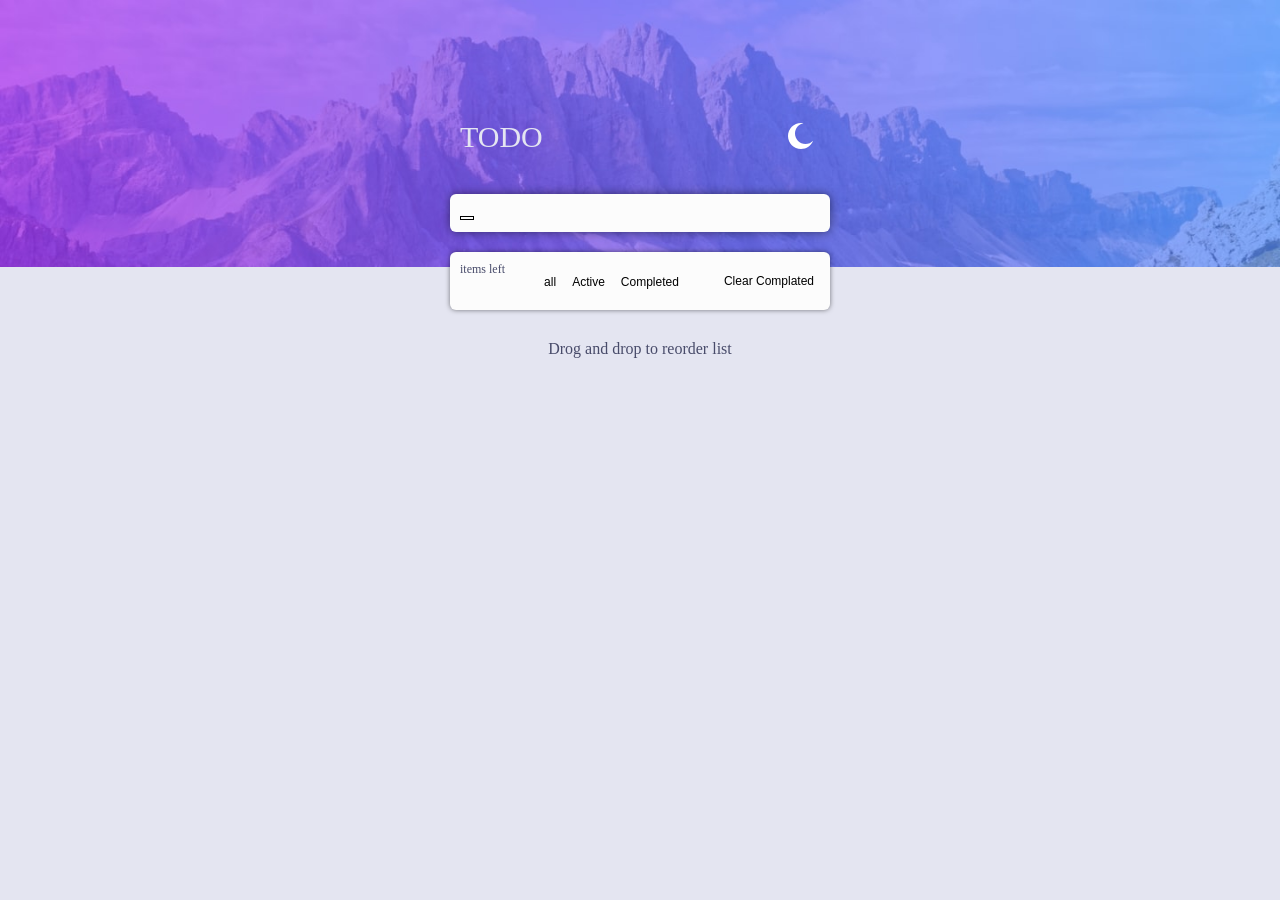
==== todo.html @ 8ec604dd "first version" ====
<!DOCTYPE html>
<html lang="en">
<head>
    <meta charset="UTF-8">
    <meta http-equiv="X-UA-Compatible" content="IE=edge">
    <link rel="Pompadur" href="https://fonts.google.com/specimen/Josefin+Sans" as="font">
    <meta name="viewport" content="width=device-width, initial-scale=1.0">
    <link rel="stylesheet" href="todoMain.css">
    <link rel="stylesheet" href="light.css">
    <title>Document</title>
</head>
<body >
    <div class="fone"><img src="bg-desktop-light.jpg" class="foneImg"></div>
    <div id="wrapper">
        
        <div class="contener ">
            <span class="name">TODO</span>
            <button id="thema"><img src="icon-moon.svg" ></button>
        </div>
        <div class="createTodo ">
            <button class="btStyle" id="create"></button>
            <input type="textarea" >
        </div>
        <div class="generalBloc ">
            <div class="block"></div>
            <div class="contener">
                <span class="left">items left</span>
                <div class="block2">
                    <button id="all">all</button>
                    <button id="active">Active</button>
                    <button id="completed">Completed</button>
                </div>
                <button id="clear">Clear Complated</button>
            </div>
        </div>
        <div class="footer"><span>Drog and drop to reorder list</span></div>
    </div>
    <script src="todo.js"></script>
</body>
</html>
---- todoMain.css ----
* {
    box-sizing: border-box;
}

@font-face {
    font-family: Pompadur;
    src: url(https://fonts.google.com/specimen/Josefin+Sans);
}

body {
    margin: 0;
    max-width: 1440px;
    width: 100%;
    font-family: Pompadur;
    display: flex;
    justify-content: center;
    color: hsl(235, 19%, 35%);
    background-color: hsl(236, 33%, 92%);
}

#wrapper {
    position: absolute;
    overflow: hidden;
    margin-top: 100px;
    max-width: 400px;
    width: 100%;
}

div {
    padding: 10px;
}

button {
    border: none;
    cursor: pointer;
    background-color: hsl(236, 33%, 92%, 0);
    font-size: 12px;
}

button:hover {
    color: hsl(235, 19%, 35%);
}

.btStyle {
    border: 1px solid black;
}

input, textarea {
    outline: none;
    border: none;
    cursor: pointer;
    background-color: inherit;
}

.contener {
    display: flex;
    justify-content: space-between;
    padding: 10px;
}

.createTodo {
    margin-bottom: 20px;
    margin-top: 30px;
    background-color: hsl(0, 0%, 99%);
    width: 100%;
    border-radius: 6px;
    box-shadow: 0 0 10px rgba(0, 0, 0, 0.5);
}

.foneImg {
    width: 100%;
}

.fone {
    padding: 0px;
}

.name {
    font-size: 30px;
    color: hsl(236, 33%, 92%);
}

.left {
    font-size: 12px;
    text-align: center;
}

.footer {
    margin-top: 20px;
    display: flex;
    justify-content: center;
}

.generalBloc {
    background-color: hsl(0, 0%, 99%);
    border-radius: 6px;
    box-shadow: 0 0 5px rgba(0, 0, 0, 0.5);
    padding: 0px;
}

.contener2 {
    display: flex;
    justify-content: center;
    padding: 0px;
    margin-top: 20px;
    background-color: hsl(0, 0%, 99%);
    box-shadow: 0 0 5px rgba(0, 0, 0, 0.5);
    border-radius: 6px;
}

.spanComplete {
    text-decoration: line-through;
}

.block {
    padding: 0px;
}

.dark {
    background-color: hsl(235, 21%, 11%);
    color: hsl(234, 39%, 85%);
}

.darkForDiv {
    background-color: hsl(235, 24%, 19%);
    color: hsl(234, 39%, 85%);
}

.divTodo {
    border-bottom: 1px solid hsl(236, 9%, 61%);
}

.activ {
    background-color: hsl(126, 87%, 91%);
}

.activDark {
    background-color: hsl(151, 26%, 20%);
}

@media (max-width: 375px) {
    #wrapper {
        margin-top: 100px;
    }
}
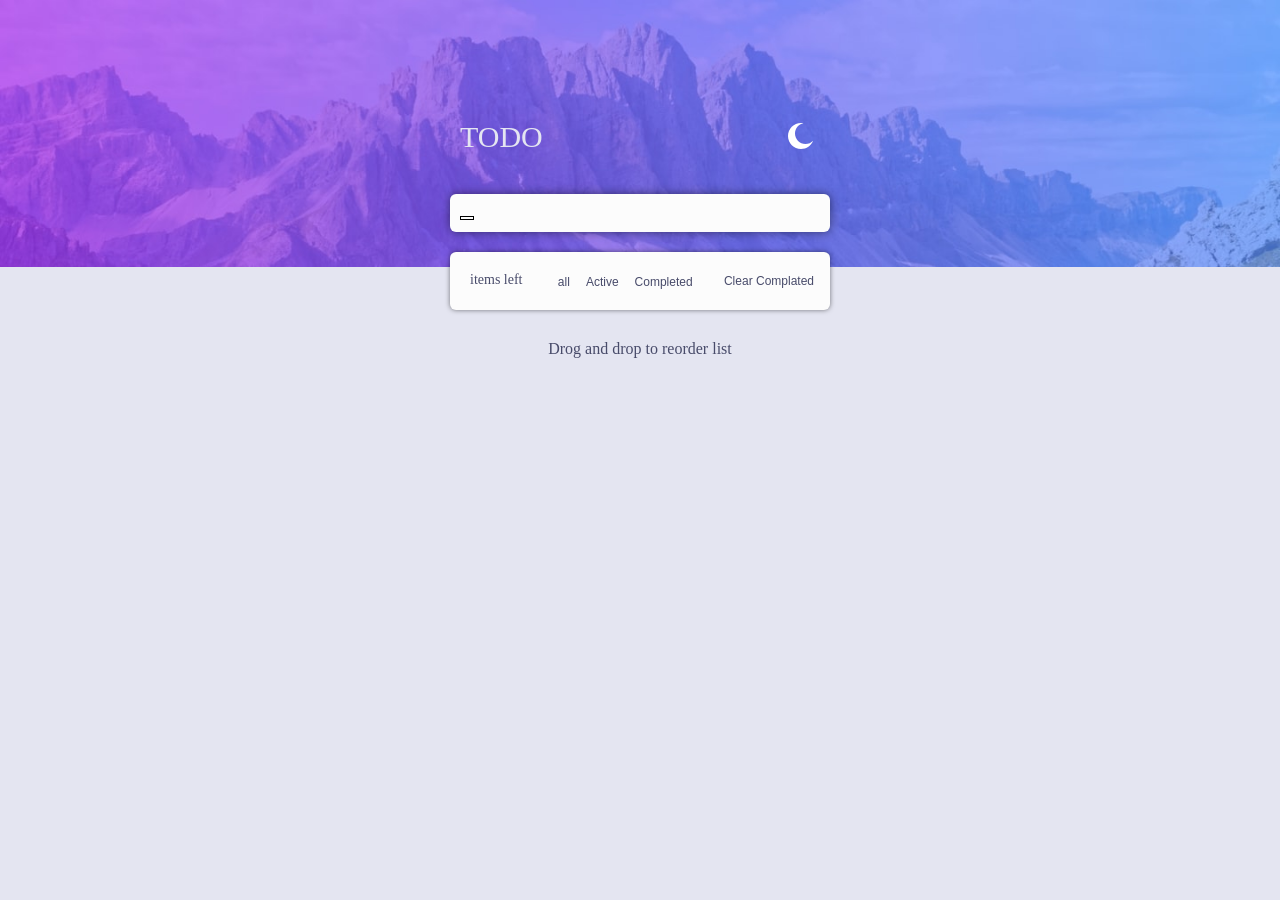
==== commit 1456d02a: "second version" ====
--- a/todo.html
+++ b/todo.html
@@ -7,9 +7,13 @@
     <meta name="viewport" content="width=device-width, initial-scale=1.0">
     <link rel="stylesheet" href="todoMain.css">
     <link rel="stylesheet" href="light.css">
+    <link rel="preconnect" href="https://fonts.gstatic.com">
     <title>Document</title>
 </head>
 <body >
+    <style>
+        @import url('https://fonts.googleapis.com/css2?family=Josefin+Sans:wght@100&display=swap');
+    </style>
     <div class="fone"><img src="bg-desktop-light.jpg" class="foneImg"></div>
     <div id="wrapper">
         
@@ -24,7 +28,7 @@
         <div class="generalBloc ">
             <div class="block"></div>
             <div class="contener">
-                <span class="left">items left</span>
+                <div class="left">items left</div>
                 <div class="block2">
                     <button id="all">all</button>
                     <button id="active">Active</button>
--- a/todoMain.css
+++ b/todoMain.css
@@ -35,10 +35,16 @@
     cursor: pointer;
     background-color: hsl(236, 33%, 92%, 0);
     font-size: 12px;
+    color: hsl(235, 19%, 35%);
 }
 
 button:hover {
-    color: hsl(235, 19%, 35%);
+    color: hsl(204, 100%, 50%);
+}
+
+button:focus {
+    border: none;
+    outline: none;
 }
 
 .btStyle {
@@ -46,6 +52,7 @@
 }
 
 input, textarea {
+    width: 300px;
     outline: none;
     border: none;
     cursor: pointer;
@@ -81,8 +88,9 @@
 }
 
 .left {
-    font-size: 12px;
+    font-size: 14px;
     text-align: center;
+    font-family: Pompadur;
 }
 
 .footer {
@@ -116,6 +124,10 @@
     padding: 0px;
 }
 
+.divTodo {
+    background-color: hsl(0, 0%, 99%);
+}
+
 .dark {
     background-color: hsl(235, 21%, 11%);
     color: hsl(234, 39%, 85%);
@@ -140,6 +152,6 @@
 
 @media (max-width: 375px) {
     #wrapper {
-        margin-top: 100px;
+        margin-top: 20px;
     }
 }
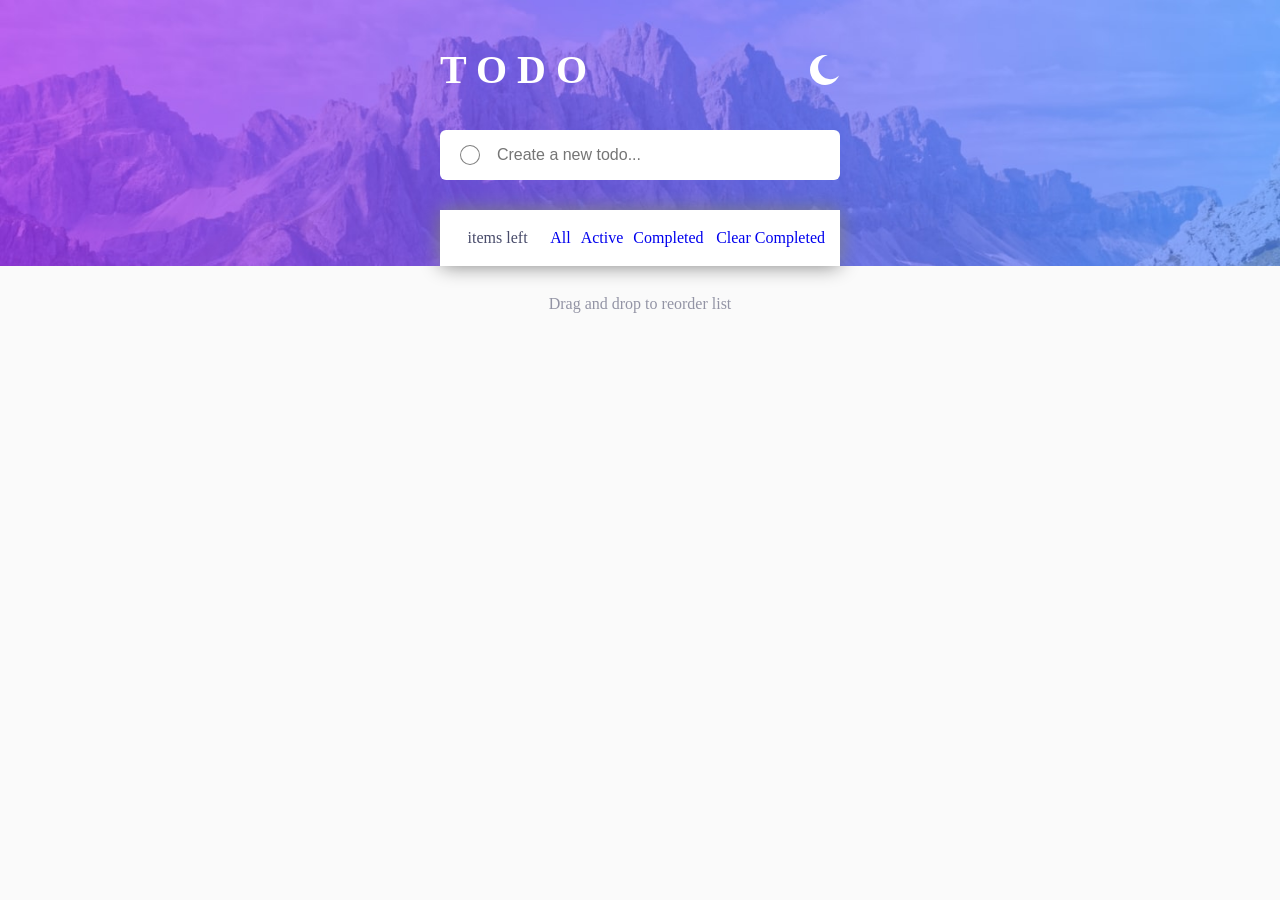
==== commit 9cbd172a: "3" ====
--- a/todo.html
+++ b/todo.html
@@ -1,44 +1,57 @@
 <!DOCTYPE html>
 <html lang="en">
+
 <head>
     <meta charset="UTF-8">
-    <meta http-equiv="X-UA-Compatible" content="IE=edge">
-    <link rel="Pompadur" href="https://fonts.google.com/specimen/Josefin+Sans" as="font">
     <meta name="viewport" content="width=device-width, initial-scale=1.0">
-    <link rel="stylesheet" href="todoMain.css">
-    <link rel="stylesheet" href="light.css">
-    <link rel="preconnect" href="https://fonts.gstatic.com">
-    <title>Document</title>
+    <!-- displays site properly based on user's device -->
+
+    <link rel="icon" type="image/png" sizes="32x32" href="favicon-32x32.png">
+    <link rel="stylesheet" href="./reset.css">
+    <link rel="stylesheet" href="./main.css">
+    <title>Practice #2 | Todo app</title>
+
 </head>
-<body >
-    <style>
-        @import url('https://fonts.googleapis.com/css2?family=Josefin+Sans:wght@100&display=swap');
-    </style>
-    <div class="fone"><img src="bg-desktop-light.jpg" class="foneImg"></div>
+
+<body>
     <div id="wrapper">
+        <main id="main">
+            <section class="todo-section">
+                <div class="todo-app">
+                    <div class="todo-header">
+                        <h1>todo</h1>
+                        <a href="#" class="theme-switch" id="themeSwitch">
+                            <img src="icon-moon.svg" alt="description" class="moon">
+                            <img src="icon-sun.svg" alt="description" class="sun">
+                        </a>
+                    </div>
+                    <form action="#" class="add-form">
+                        <input type="submit" id='createTasks'>
+                        <input type="text" class="add-field" placeholder="Create a new todo...">
+                    </form>
+                    <div class="list-block">
+                        <ul class="todo-list">
+                        </ul>
+                        <div class="footer" >
+                            <span id="counter"></span>
+                            <p>items left</p>
+                            <ul class="list-button" id="filters">
+                                <li><a href="#" id="all">All</a></li>
+                                <li><a href="#" id="active">Active</a></li>
+                                <li><a href="#" id="completed">Completed</a></li>
+                            </ul>
+                            <a href="#" id="clearCompleted">Clear Completed</a>
+                        </div>
+                    </div>
+                    <div class="subscribe">
+                        <p>Drag and drop to reorder list</p>
+                    </div>
+                </div>
+            </section>
+        </main>
         
-        <div class="contener ">
-            <span class="name">TODO</span>
-            <button id="thema"><img src="icon-moon.svg" ></button>
-        </div>
-        <div class="createTodo ">
-            <button class="btStyle" id="create"></button>
-            <input type="textarea" >
-        </div>
-        <div class="generalBloc ">
-            <div class="block"></div>
-            <div class="contener">
-                <div class="left">items left</div>
-                <div class="block2">
-                    <button id="all">all</button>
-                    <button id="active">Active</button>
-                    <button id="completed">Completed</button>
-                </div>
-                <button id="clear">Clear Complated</button>
-            </div>
-        </div>
-        <div class="footer"><span>Drog and drop to reorder list</span></div>
     </div>
     <script src="todo.js"></script>
 </body>
+
 </html>
--- a/main.css
+++ b/main.css
@@ -0,0 +1,253 @@
+* {
+    box-sizing: border-box;
+}
+
+#wrapper {
+    position: relative;
+    overflow: hidden;
+    min-height: 100vh;
+    background-color: hsl(0, 0%, 98%);
+}
+
+.todo-section {
+    position: relative;
+    padding-top: 50px;
+}
+
+.todo-section:before {
+    content: '';
+    position: absolute;
+    top: 0;
+    left: 0;
+    right: 0;
+    height: 266px;
+    background-image: url(bg-desktop-light.jpg);
+    background-repeat: no-repeat;
+    background-position: 50% 50%;
+    background-size: cover;
+}
+
+.todo-app {
+    position: relative;
+    max-width: 400px;
+    width: 100%;
+    margin: 0 auto;
+}
+
+.todo-header {
+    display: flex;
+    align-items: center;
+    justify-content: space-between;
+    margin-bottom: 40px;
+}
+
+.theme-switch {
+    display: block;
+    width: 30px;
+}
+
+.theme-switch img {
+    display: block;
+    width: 100%;
+}
+
+.theme-switch :last-child {
+    display: none;
+}
+
+.theme-switch :first-child {
+    display: block;
+}
+
+h1 {
+    text-transform: uppercase;
+    font-size: 40px;
+    color: white;
+    font-weight: 700;
+    letter-spacing: 10px;
+}
+
+.add-form {
+    display: flex;
+    align-items: center;
+    padding: 15px 20px;
+    background-color: white;
+    border-radius: 6px;
+    margin-bottom: 30px;
+}
+
+input[type="submit"] {
+    width: 20px;
+    height: 20px;
+    border-radius: 50%;
+    border: 1px solid gray;
+    margin-right: 15px;
+    font-size: 0;
+    background-color: white;
+    transition: background-color .3s linear;
+}
+
+input[type="submit"]:hover {
+    background-image: linear-gradient(45deg, hsl(192, 100%, 67%), hsl(280, 87%, 65%));
+}
+
+input[type="text"] {
+    color: hsl(235, 19%, 35%);
+}
+
+.add-field {
+    width: calc(100% - 30px);
+    border: none;
+}
+
+.todo-list {
+    background-color: white;
+    transition: display .3s linear;
+}
+
+.todo-list li {
+    display: flex;
+    align-items: center;
+    padding: 15px 20px;
+    border-bottom: 1px solid gray;
+}
+
+.todo-list label {
+    color: hsl(235, 19%, 35%);
+    position: relative;
+    width: calc(100% - 30px);
+    height: 20px;
+    padding-left: 40px;
+    transition: color .3s linear;
+    cursor: pointer;
+}
+
+.todo-list label:before {
+    content: '✔';
+    background-color: white;
+    position: absolute;
+    display: flex;
+    align-items: center;
+    justify-content: center;
+    top: 50%;
+    left: 0;
+    transform: translateY(-50%);
+    width: 20px;
+    height: 20px;
+    border-radius: 50%;
+    border: 1px solid gray;
+    color: white;
+    background-size: 100%;
+    background-position: 50% 50%;
+    transition: border-color .3s linear;
+}
+
+.todo-list label:hover {
+    color: green;
+}
+
+.todo-list label:hover:before {
+    border-color: hsl(192, 93%, 54%);
+}
+
+.list-block input[type="checkbox"] {
+    position: absolute;
+    top: -9999px;
+    left: -9999px;
+}
+
+.list-block {
+    box-shadow: 0 0 20px gray;
+    border-radius: 6px;
+    margin-bottom: 30px;
+}
+
+.todo-list input[type="checkbox"]:checked+label:before {
+    background-image: linear-gradient(45deg, hsl(192, 100%, 67%), hsl(280, 87%, 65%));
+}
+
+.footer {
+    background-color: white;
+    display: flex;
+    justify-content: space-between;
+    padding: 20px 15px;
+    color: hsl(235, 19%, 35%);
+}
+
+.list-button {
+    display: flex;
+    justify-content: space-between;
+}
+
+.list-button li {
+    margin-left: 10px;
+    background-color: white;
+}
+
+.completed {
+    text-decoration: line-through;
+    color: hsl(233, 11%, 84%);
+}
+
+a {
+    text-decoration: none;
+    cursor: pointer;
+    transition: color .3s linear;
+}
+
+a:hover {
+    color: blue;
+}
+
+.subscribe {
+    text-align: center;
+    color: hsl(236, 9%, 61%);
+}
+
+.filter {
+    background-color: hsl(236, 33%, 92%);
+    /* color: hsl(233, 11%, 84%);
+    color: hsl(236, 9%, 61%);
+    color: hsl(235, 19%, 35%); */
+    color: hsl(235, 21%, 11%);
+    color: hsl(235, 24%, 19%);
+    color: hsl(234, 39%, 85%);
+    color: hsl(236, 33%, 92%);
+    color: hsl(234, 11%, 52%);
+    color: hsl(233, 14%, 35%);
+    color: hsl(237, 14%, 26%);
+}
+
+.active {
+    background-color: rgb(255, 244, 251);
+    color: rgb(1, 80, 73);
+}
+
+.dark-theme {
+    background-color: hsl(235, 21%, 11%);
+    color: hsl(234, 39%, 85%);
+}
+
+.dark-theme .todo-section:before {
+    background-image: url(bg-desktop-dark.jpg);
+}
+
+.dark-theme .theme-switch :last-child {
+    display: block;
+}
+
+.dark-theme .theme-switch :first-child {
+    display: none;
+}
+
+.pressButton {
+    color: rgb(25, 54, 187);
+    font-weight:700;
+}
+
+.mobile-filters {
+    margin-bottom: 30px;
+    box-shadow: 0 0 20px gray;
+    border-radius: 6px;
+    padding: 15px;
+}
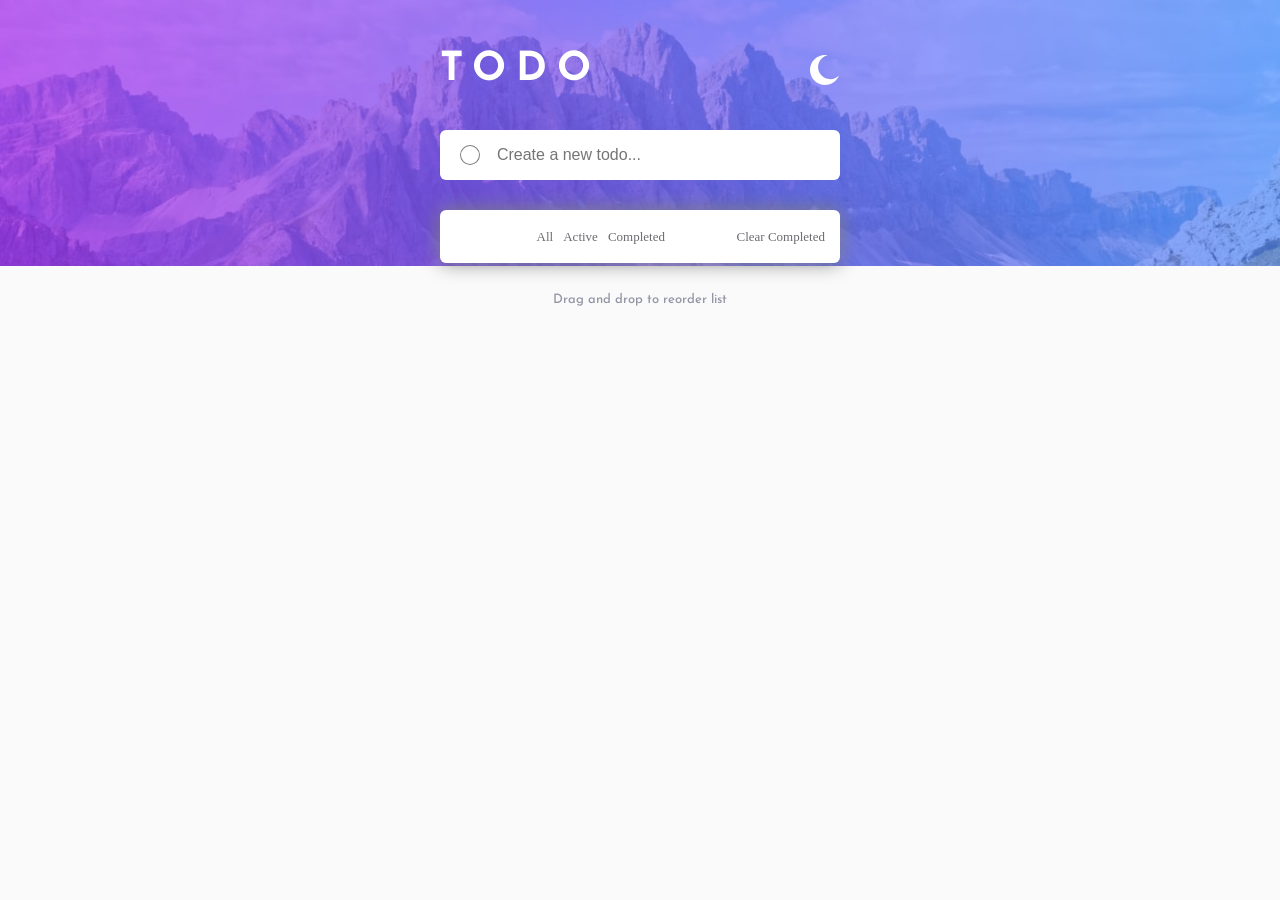
==== commit 778bddba: "fixed css" ====
--- a/todo.html
+++ b/todo.html
@@ -5,15 +5,18 @@
     <meta charset="UTF-8">
     <meta name="viewport" content="width=device-width, initial-scale=1.0">
     <!-- displays site properly based on user's device -->
-
+    
     <link rel="icon" type="image/png" sizes="32x32" href="favicon-32x32.png">
     <link rel="stylesheet" href="./reset.css">
     <link rel="stylesheet" href="./main.css">
     <title>Practice #2 | Todo app</title>
-
+    <link rel="preconnect" href="https://fonts.gstatic.com">
+    <link href="https://fonts.googleapis.com/css2?family=Josefin+Sans:ital,wght@0,400;0,700;1,400&display=swap"
+        rel="stylesheet">
 </head>
 
 <body>
+    
     <div id="wrapper">
         <main id="main">
             <section class="todo-section">
@@ -33,8 +36,7 @@
                         <ul class="todo-list">
                         </ul>
                         <div class="footer" >
-                            <span id="counter"></span>
-                            <p>items left</p>
+                                <span id="counter"></span> 
                             <ul class="list-button" id="filters">
                                 <li><a href="#" id="all">All</a></li>
                                 <li><a href="#" id="active">Active</a></li>
--- a/main.css
+++ b/main.css
@@ -1,12 +1,22 @@
 * {
     box-sizing: border-box;
+}
+
+@font-face {
+    font-family: "Josefin Sans";
+    src: url(https://fonts.google.com/specimen/Josefin+Sans);
+    font-weight: 400, 700;
+}
+
+body {
+    background-color: hsl(0, 0%, 98%);
+    font-family: "Josefin Sans";
 }
 
 #wrapper {
     position: relative;
     overflow: hidden;
     min-height: 100vh;
-    background-color: hsl(0, 0%, 98%);
 }
 
 .todo-section {
@@ -93,6 +103,11 @@
 
 input[type="text"] {
     color: hsl(235, 19%, 35%);
+    font-family: 'Josefin Sans', sans-serif;
+}
+
+ul {
+    border-radius: 6px;
 }
 
 .add-field {
@@ -102,7 +117,7 @@
 
 .todo-list {
     background-color: white;
-    transition: display .3s linear;
+    border-radius: 6px;
 }
 
 .todo-list li {
@@ -143,11 +158,11 @@
 }
 
 .todo-list label:hover {
-    color: green;
+    color: rgb(60, 0, 128);
 }
 
 .todo-list label:hover:before {
-    border-color: hsl(192, 93%, 54%);
+    border-color: rgb(60, 0, 128);
 }
 
 .list-block input[type="checkbox"] {
@@ -158,8 +173,8 @@
 
 .list-block {
     box-shadow: 0 0 20px gray;
-    border-radius: 6px;
     margin-bottom: 30px;
+    border-radius: 6px;
 }
 
 .todo-list input[type="checkbox"]:checked+label:before {
@@ -172,6 +187,8 @@
     justify-content: space-between;
     padding: 20px 15px;
     color: hsl(235, 19%, 35%);
+    font-size: 11px;
+    border-radius: 6px;
 }
 
 .list-button {
@@ -182,26 +199,28 @@
 .list-button li {
     margin-left: 10px;
     background-color: white;
-}
-
-.completed {
-    text-decoration: line-through;
-    color: hsl(233, 11%, 84%);
 }
 
 a {
     text-decoration: none;
     cursor: pointer;
     transition: color .3s linear;
+    font-size: small;
+    color: hsl(231, 3%, 43%);
+    font-weight: 400;
+    transition: all .3s linear;
 }
 
 a:hover {
-    color: blue;
+    color: rgb(8, 8, 10);
+    font-weight: 700;
 }
 
 .subscribe {
     text-align: center;
     color: hsl(236, 9%, 61%);
+    font-weight: 500;
+    font-size: small;
 }
 
 .filter {
@@ -218,6 +237,11 @@
     color: hsl(237, 14%, 26%);
 }
 
+label.completed {
+    color: hsl(240, 15%, 46%);
+    text-decoration: line-through;
+}
+
 .active {
     background-color: rgb(255, 244, 251);
     color: rgb(1, 80, 73);
@@ -240,9 +264,42 @@
     display: none;
 }
 
+.dark-theme .list-block ul, .dark-theme .footer, .dark-theme .footer li, .dark-theme .add-field, .dark-theme form, .dark-theme input[type="submit"], .dark-theme .todo-list input[type="checkbox"], .dark-theme .todo-list label:before {
+    background-color: hsl(235, 24%, 19%);
+}
+
+.dark-theme input[type="submit"], .dark-theme .todo-list label:before {
+    border: 1px solid hsl(234, 11%, 52%);
+    color: hsl(235, 24%, 19%);
+}
+
+.dark-theme .list-block, .dark-theme .mobile-filters {
+    box-shadow: 0 0 20px rgb(0, 0, 0);
+}
+
 .pressButton {
-    color: rgb(25, 54, 187);
-    font-weight:700;
+    color: rgb(40, 77, 243);
+    font-weight: 700;
+}
+
+.dark-theme a:hover {
+    color: hsl(226, 95%, 61%);
+}
+
+.dark-theme .todo-list input[type="checkbox"]:checked+label:before {
+    color: hsl(0, 0%, 98%);
+}
+
+.dark-theme .active {
+    background-color: hsl(234, 43%, 21%);
+}
+
+.dark-theme .todo-list label {
+    color: hsl(231, 3%, 43%);
+}
+
+.dark-theme p, .dark-theme span {
+    color: hsl(231, 3%, 43%);
 }
 
 .mobile-filters {
@@ -250,4 +307,8 @@
     box-shadow: 0 0 20px gray;
     border-radius: 6px;
     padding: 15px;
+}
+
+.mobile .todo-app {
+    max-width: 340px;
 }
